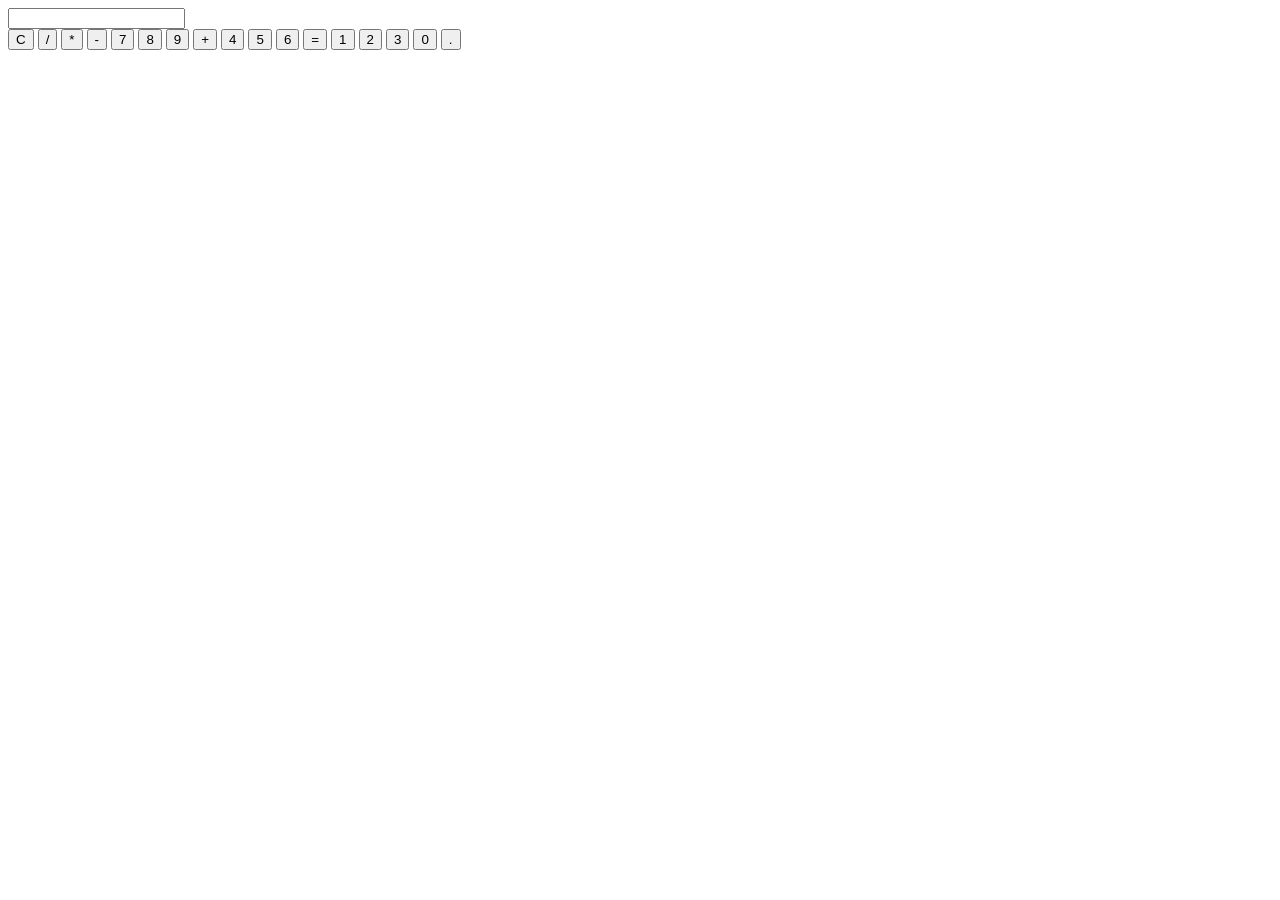
==== calculator/index.html @ d35c4bdf "Add a simple calculator project" ====
<!DOCTYPE html>
<html>
<head>
    <title>Calculator</title>
    <link rel="stylesheet" href="style.css">
</head>
<body>

<div class="calculator">
    <input type="text" id="display" readonly>

    <div class="buttons">
        <button onclick="clearDisplay()">C</button>
        <button onclick="appendValue('/')">/</button>
        <button onclick="appendValue('*')">*</button>
        <button onclick="appendValue('-')">-</button>

        <button onclick="appendValue('7')">7</button>
        <button onclick="appendValue('8')">8</button>
        <button onclick="appendValue('9')">9</button>
        <button onclick="appendValue('+')">+</button>

        <button onclick="appendValue('4')">4</button>
        <button onclick="appendValue('5')">5</button>
        <button onclick="appendValue('6')">6</button>
        <button onclick="calculate()">=</button>

        <button onclick="appendValue('1')">1</button>
        <button onclick="appendValue('2')">2</button>
        <button onclick="appendValue('3')">3</button>

        <button onclick="appendValue('0')">0</button>
        <button onclick="appendValue('.')">.</button>
    </div>
</div>

<script src="script.js"></script>
</body>
</html>
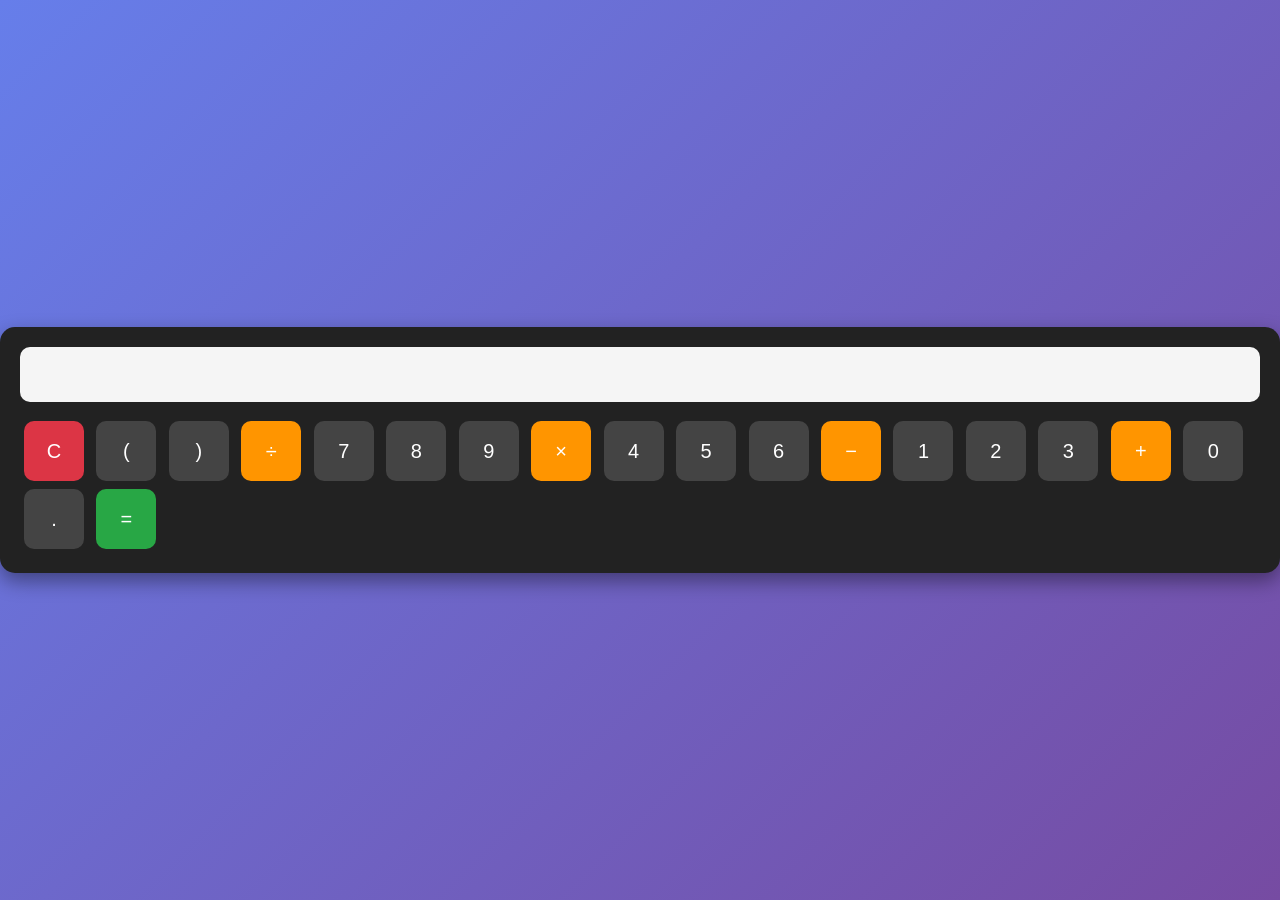
==== commit cfb26af2: "Improved the calculator project" ====
--- a/calculator/index.html
+++ b/calculator/index.html
@@ -10,30 +10,51 @@
     <input type="text" id="display" readonly>
 
     <div class="buttons">
-        <button onclick="clearDisplay()">C</button>
-        <button onclick="appendValue('/')">/</button>
-        <button onclick="appendValue('*')">*</button>
-        <button onclick="appendValue('-')">-</button>
+        <button class="clear" onclick="clearDisplay()">C</button>
+        <button onclick="appendValue('(')">(</button>
+        <button onclick="appendValue(')')">)</button>
+        <button class="operator" onclick="appendValue('/')">÷</button>
 
         <button onclick="appendValue('7')">7</button>
         <button onclick="appendValue('8')">8</button>
         <button onclick="appendValue('9')">9</button>
-        <button onclick="appendValue('+')">+</button>
+        <button class="operator" onclick="appendValue('*')">×</button>
 
         <button onclick="appendValue('4')">4</button>
         <button onclick="appendValue('5')">5</button>
         <button onclick="appendValue('6')">6</button>
-        <button onclick="calculate()">=</button>
+        <button class="operator" onclick="appendValue('-')">−</button>
 
         <button onclick="appendValue('1')">1</button>
         <button onclick="appendValue('2')">2</button>
         <button onclick="appendValue('3')">3</button>
+        <button class="operator" onclick="appendValue('+')">+</button>
 
         <button onclick="appendValue('0')">0</button>
         <button onclick="appendValue('.')">.</button>
+        <button class="equal" onclick="calculate()">=</button>
     </div>
 </div>
 
-<script src="script.js"></script>
+<script>
+    let display = document.getElementById("display");
+
+    function appendValue(value) {
+        display.value += value;
+    }
+
+    function clearDisplay() {
+        display.value = "";
+    }
+
+    function calculate() {
+        try {
+            display.value = eval(display.value);
+        } catch {
+            display.value = "Error";
+        }
+    }
+</script>
+
 </body>
 </html>
--- a/calculator/style.css
+++ b/calculator/style.css
@@ -0,0 +1,79 @@
+body {
+    margin: 0;
+    display: flex;
+    justify-content: center;
+    align-items: center;
+    height: 100vh;
+    background: linear-gradient(135deg, #667eea, #764ba2);
+    font-family: Arial, sans-serif;
+}
+
+.calculator {
+    background: #222;
+    padding: 20px;
+    border-radius: 15px;
+    box-shadow: 0 8px 20px rgba(0, 0, 0, 0.4);
+}
+
+#display {
+    width: 100%;
+    height: 55px;
+    margin-bottom: 15px;
+    border: none;
+    border-radius: 10px;
+    background: #f5f5f5;
+    text-align: right;
+    font-size: 24px;
+    padding-right: 10px;
+    box-sizing: border-box;
+    outline: none;
+}
+
+button {
+    width: 60px;
+    height: 60px;
+    margin: 4px;
+    border: none;
+    border-radius: 10px;
+    font-size: 20px;
+    cursor: pointer;
+    background: #444;
+    color: white;
+    transition: 0.2s;
+}
+
+button:hover {
+    background: #666;
+    transform: scale(1.05);
+}
+
+button:active {
+    transform: scale(0.95);
+}
+
+/* Operator buttons */
+.operator {
+    background: #ff9500;
+}
+
+.operator:hover {
+    background: #ffb347;
+}
+
+/* Equal button */
+.equal {
+    background: #28a745;
+}
+
+.equal:hover {
+    background: #34d058;
+}
+
+/* Clear button */
+.clear {
+    background: #dc3545;
+}
+
+.clear:hover {
+    background: #e4606d;
+}
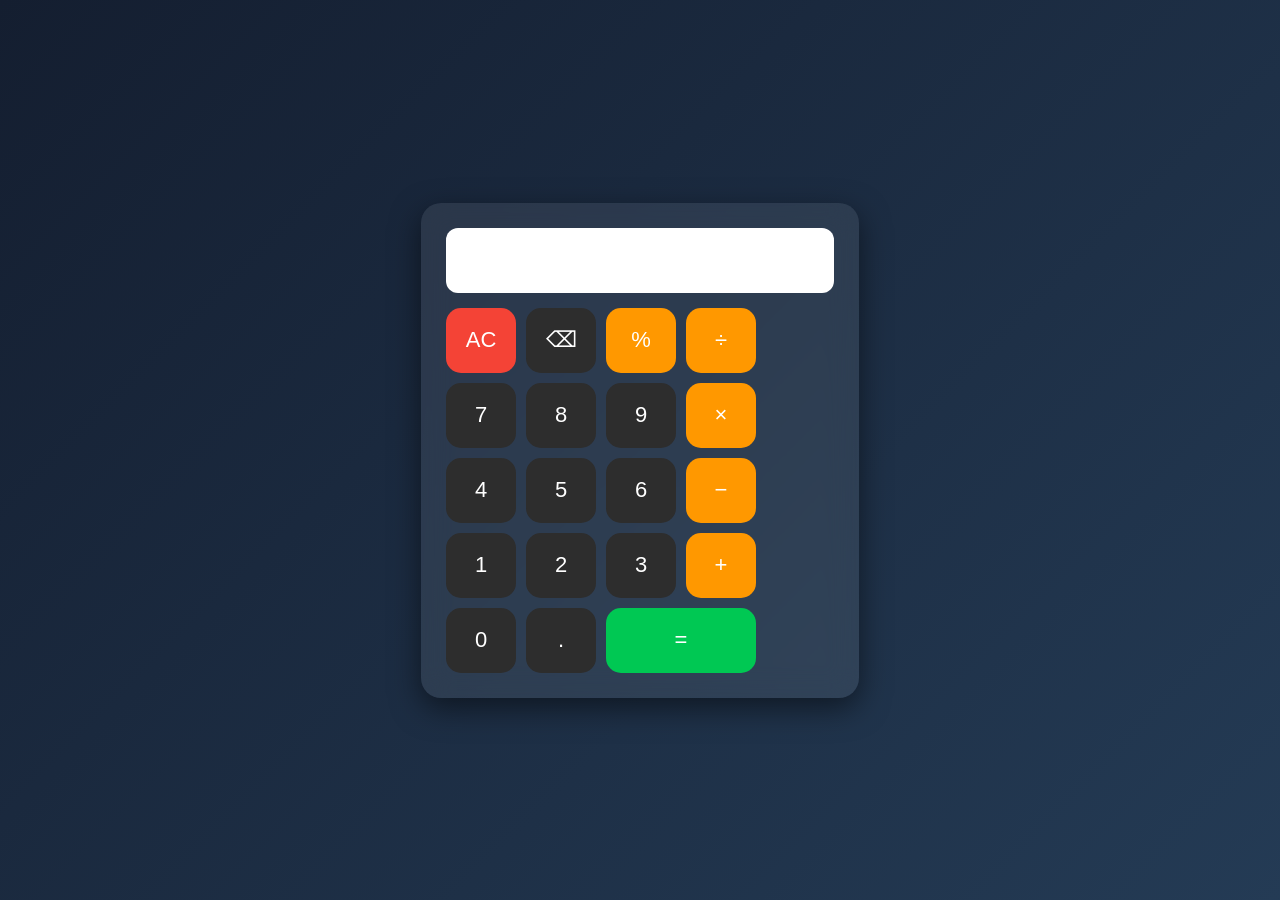
==== commit ca3e9144: "Redesign calculator with modern UI" ====
--- a/calculator/index.html
+++ b/calculator/index.html
@@ -1,7 +1,9 @@
 <!DOCTYPE html>
-<html>
+<html lang="en">
 <head>
-    <title>Calculator</title>
+    <meta charset="UTF-8">
+    <meta name="viewport" content="width=device-width, initial-scale=1.0">
+    <title>Modern Calculator</title>
     <link rel="stylesheet" href="style.css">
 </head>
 <body>
@@ -10,9 +12,9 @@
     <input type="text" id="display" readonly>
 
     <div class="buttons">
-        <button class="clear" onclick="clearDisplay()">C</button>
-        <button onclick="appendValue('(')">(</button>
-        <button onclick="appendValue(')')">)</button>
+        <button class="clear" onclick="clearDisplay()">AC</button>
+        <button class="delete" onclick="deleteLast()">⌫</button>
+        <button class="operator" onclick="appendValue('%')">%</button>
         <button class="operator" onclick="appendValue('/')">÷</button>
 
         <button onclick="appendValue('7')">7</button>
@@ -30,31 +32,13 @@
         <button onclick="appendValue('3')">3</button>
         <button class="operator" onclick="appendValue('+')">+</button>
 
-        <button onclick="appendValue('0')">0</button>
+        <button class="zero" onclick="appendValue('0')">0</button>
         <button onclick="appendValue('.')">.</button>
         <button class="equal" onclick="calculate()">=</button>
     </div>
 </div>
 
-<script>
-    let display = document.getElementById("display");
-
-    function appendValue(value) {
-        display.value += value;
-    }
-
-    function clearDisplay() {
-        display.value = "";
-    }
-
-    function calculate() {
-        try {
-            display.value = eval(display.value);
-        } catch {
-            display.value = "Error";
-        }
-    }
-</script>
+<script src="script.js"></script>
 
 </body>
 </html>
--- a/calculator/style.css
+++ b/calculator/style.css
@@ -1,79 +1,83 @@
 body {
     margin: 0;
+    height: 100vh;
     display: flex;
     justify-content: center;
     align-items: center;
-    height: 100vh;
-    background: linear-gradient(135deg, #667eea, #764ba2);
+    background: linear-gradient(135deg, #141e30, #243b55);
     font-family: Arial, sans-serif;
 }
 
 .calculator {
-    background: #222;
-    padding: 20px;
-    border-radius: 15px;
-    box-shadow: 0 8px 20px rgba(0, 0, 0, 0.4);
+    background: rgba(255,255,255,0.08);
+    backdrop-filter: blur(15px);
+    padding: 25px;
+    border-radius: 20px;
+    box-shadow: 0 10px 30px rgba(0,0,0,0.5);
 }
 
 #display {
     width: 100%;
-    height: 55px;
+    height: 65px;
+    border: none;
+    border-radius: 12px;
     margin-bottom: 15px;
-    border: none;
-    border-radius: 10px;
-    background: #f5f5f5;
+    font-size: 28px;
     text-align: right;
-    font-size: 24px;
-    padding-right: 10px;
+    padding: 0 15px;
     box-sizing: border-box;
+    background: #ffffff;
+    color: #222;
     outline: none;
 }
 
+.buttons {
+    display: grid;
+    grid-template-columns: repeat(4, 70px);
+    gap: 10px;
+}
+
 button {
-    width: 60px;
-    height: 60px;
-    margin: 4px;
+    height: 65px;
     border: none;
-    border-radius: 10px;
-    font-size: 20px;
+    border-radius: 15px;
+    font-size: 22px;
     cursor: pointer;
-    background: #444;
+    background: #2d2d2d;
     color: white;
-    transition: 0.2s;
+    transition: all 0.2s ease;
 }
 
 button:hover {
-    background: #666;
-    transform: scale(1.05);
+    transform: translateY(-3px);
+    background: #444;
 }
 
 button:active {
     transform: scale(0.95);
 }
 
-/* Operator buttons */
 .operator {
-    background: #ff9500;
+    background: #ff9800;
 }
 
 .operator:hover {
-    background: #ffb347;
+    background: #ffb74d;
 }
 
-/* Equal button */
 .equal {
-    background: #28a745;
+    background: #00c853;
+    grid-column: span 2;
 }
 
 .equal:hover {
-    background: #34d058;
+    background: #00e676;
 }
 
-/* Clear button */
 .clear {
-    background: #dc3545;
+    background: #f44336;
 }
 
 .clear:hover {
-    background: #e4606d;
+    background: #ff6b6b;
 }
